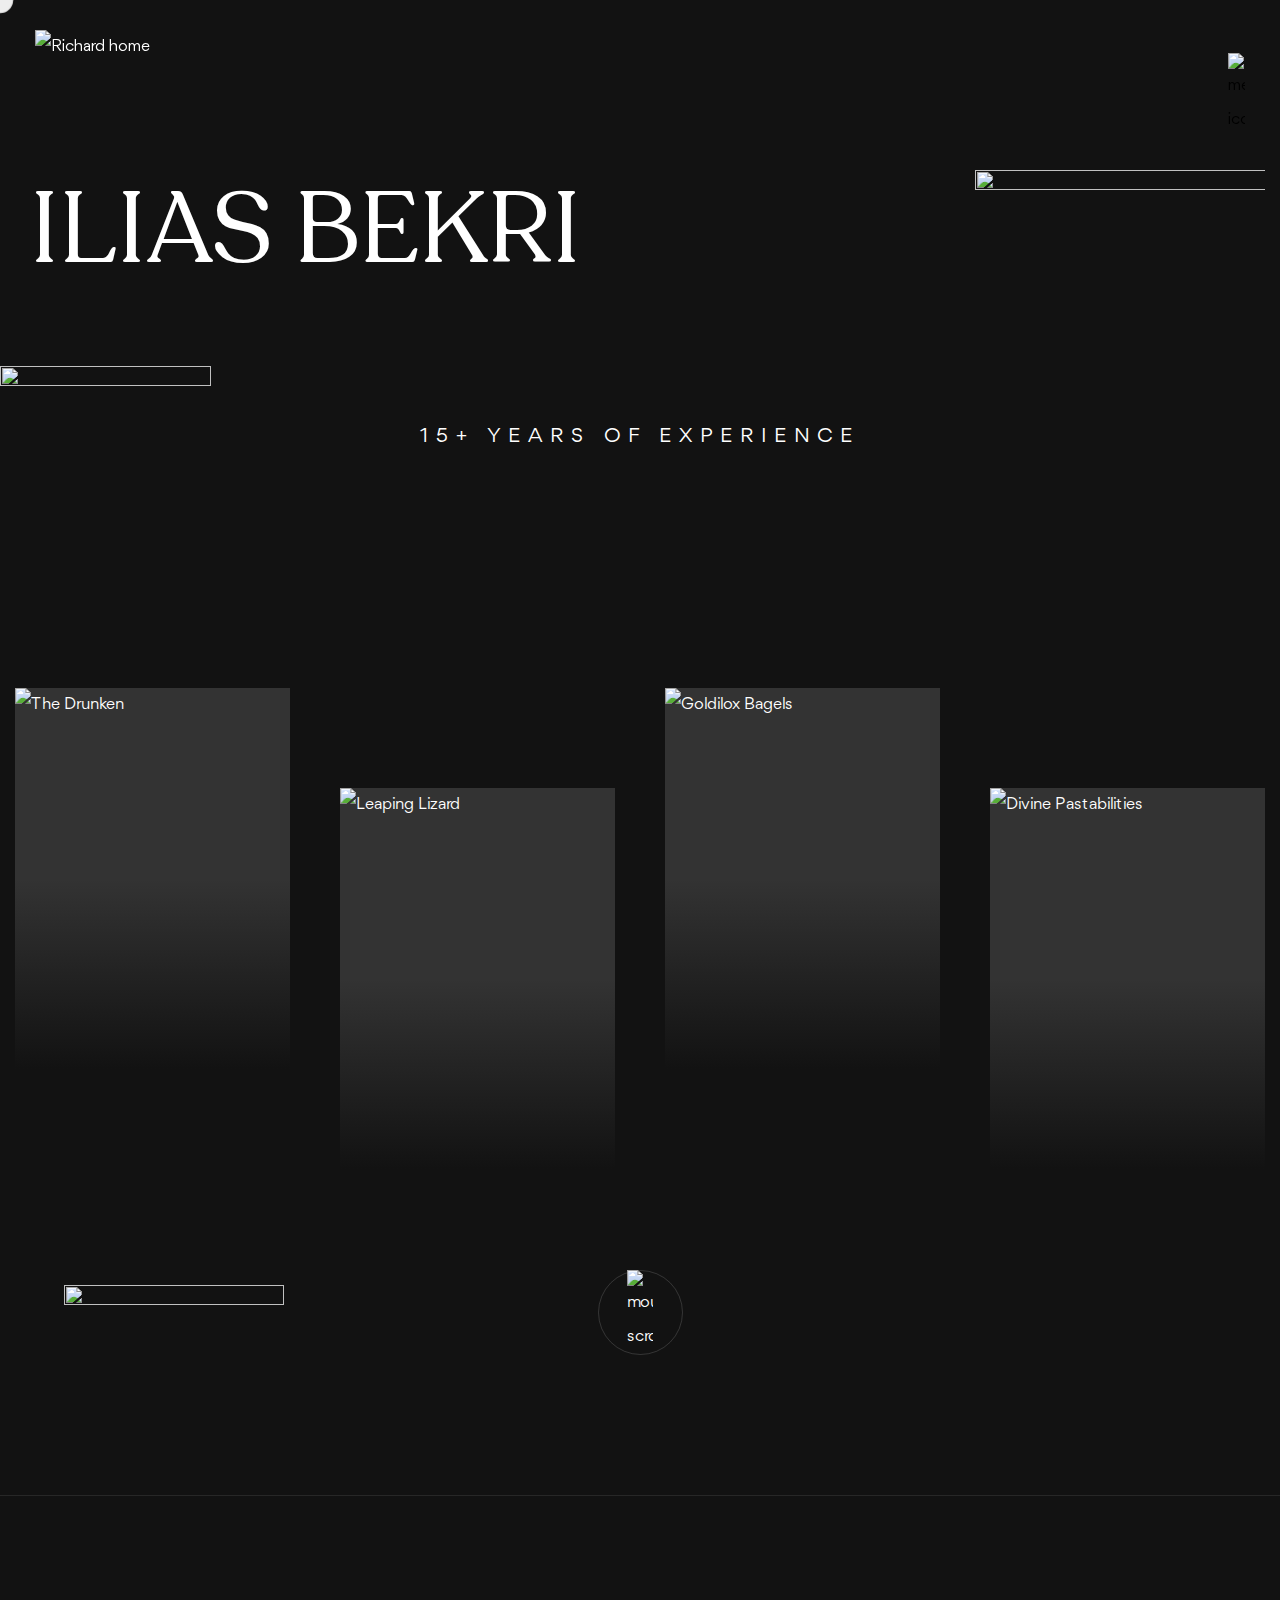
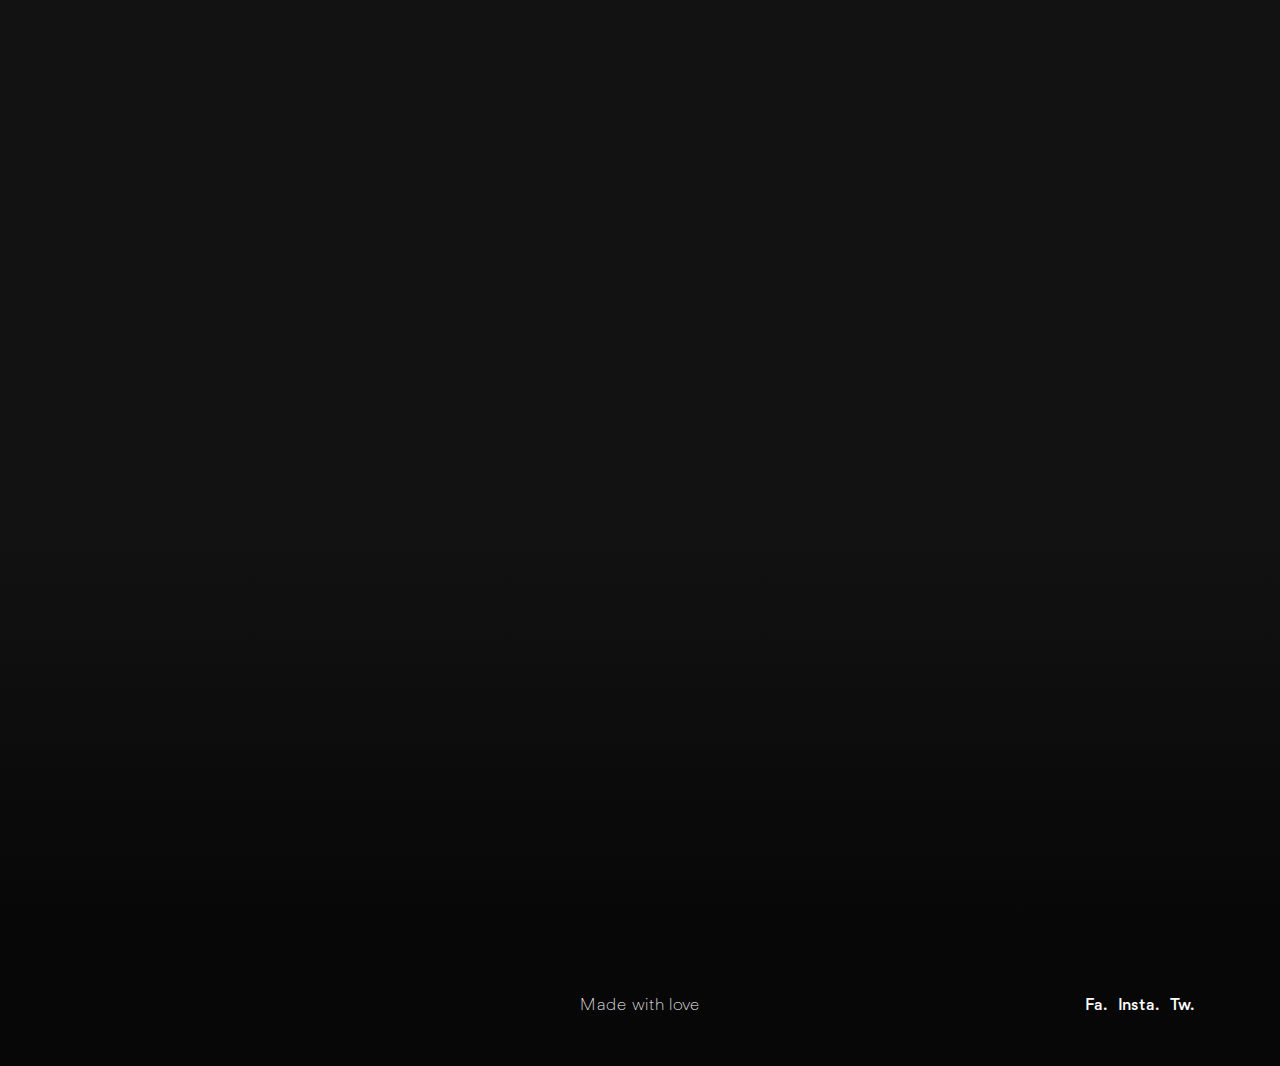
==== index.html @ 07d33051 "Update index.html" ====
<!DOCTYPE html>
<html lang="en">

<head>
  <meta charset="UTF-8">
  <meta http-equiv="X-UA-Compatible" content="IE=edge">
  <meta name="viewport" content="width=device-width, initial-scale=1.0">

  <!-- 
    - primary meta tags
  -->
  <title>ILIAS B</title>
  <meta name="title" content="ILIAS BEKRI">
  <meta name="description" content="This is a photographer portfolio html template, made by codewithsadee.">

  <!-- 
    - favicon
  -->
  <link rel="shortcut icon" href="https://github.com/EliasAndEllis/ILIAS-BEKRI/blob/main/Dark%20Green%20and%20Gold%20Elegant%20Financial%20Consultant%20Finance%20Logo.png?raw=true" type="image/svg+xml">

  <!-- 
    - custom css link
  -->
  <link rel="stylesheet" href="./assets/css/style.css">

  <!-- 
    - custom font link
  -->
  <link rel="stylesheet" href="./assets/font/font.css">

  <!-- 
    - preload images
  -->
  <link rel="preload" as="image" href="https://github.com/EliasAndEllis/ILIAS-BEKRI/blob/main/Dark%20Green%20and%20Gold%20Elegant%20Financial%20Consultant%20Finance%20Logo.png?raw=true">
  <link rel="preload" as="image" href="https://github.com/EliasAndEllis/ILIAS-BEKRI/blob/main/Dark%20Green%20and%20Gold%20Elegant%20Financial%20Consultant%20Finance%20Logo.png?raw=true">

</head>

<body class="active" id="top">

  <!-- 
    -#PRELOADING
  -->

  <div class="loading" data-loading>
    <img src="https://github.com/EliasAndEllis/ILIAS-BEKRI/blob/main/Blue%20Modern%20Business%20Corporate%20Logo.png?raw=true" width="55" height="55" alt="loading" class="img">
    <img src="https://raw.githubusercontent.com/codewithsadee/richard-ryan/a9a6306c7100e9445305773309c11869b19723a8/assets/images/loading-circle.svg" width="70" height="70" alt="" class="circle">
  </div>





  <!-- 
    - #HEADER
  -->

  <header class="header" data-header>
    <div class="container">

      <a href="#" class="logo">
        <img src="https://github.com/EliasAndEllis/ILIAS-BEKRI/blob/main/Blue%20Modern%20Business%20Corporate%20Logo%20(500%20x%2090%20px)%20(100%20x%2070%20px)%20(2).png?raw=true" width="130" height="130" alt="Richard home">
      </a>

      <button class="nav-open-btn" aria-label="open menu" data-nav-toggler>
        <img src="https://raw.githubusercontent.com/codewithsadee/richard-ryan/a9a6306c7100e9445305773309c11869b19723a8/assets/images/menu.svg" width="17" height="17" alt="menu icon">
      </button>

      <nav class="navbar" data-navbar>

        <div class="navbar-top">
          <a href="#" class="logo">
            <img src="https://github.com/EliasAndEllis/ILIAS-BEKRI/blob/main/Blue%20Modern%20Business%20Corporate%20Logo%20(500%20x%2090%20px)%20(100%20x%2070%20px)%20(2).png?raw=true" width="40" height="40" alt="Richard home" class="img">
          </a>

          <button class="nav-close-btn" aria-label="close menu" data-nav-toggler>
            <span class="span one"></span>
            <span class="span two"></span>
          </button>
        </div>

        <ul class="navbar-list">

          <li class="navbar-item">
            <a href="#home" class="navbar-link" data-nav-link>Home</a>
          </li>

          <li class="navbar-item">
            <a href="#gallery" class="navbar-link" data-nav-link>Gallery</a>
          </li>

          <li class="navbar-item">
            <a href="#about" class="navbar-link" data-nav-link>About</a>
          </li>

          <li class="navbar-item">
            <a href="#services" class="navbar-link" data-nav-link>Services</a>
          </li>

          <li class="navbar-item">
            <a href="#portfolio" class="navbar-link" data-nav-link>Portfolio</a>
          </li>

          <li class="navbar-item">
            <a href="#contact" class="navbar-link" data-nav-link>Contact us</a>
          </li>

        </ul>

        <button class="login-btn">
          <img src="https://raw.githubusercontent.com/codewithsadee/richard-ryan/a9a6306c7100e9445305773309c11869b19723a8/assets/images/user.svg" width="21" height="21" alt="user icon">

          <span class="span">Login</span>
        </button>

        <p class="navbar-title">My Address</p>

        <address class="navbar-text">
          3287 Indiana Avenue, Waialua, Hawaii
        </address>

        <p class="navbar-text">
          Urgent issue? call us at
          <a href="tel:8085613846" class="contact-link">808-561-3846</a>
        </p>

      </nav>

      <div class="overlay" data-nav-toggler data-overlay></div>

    </div>
  </header>





  <main>
    <article>

      <!-- 
        - #HERO
      -->

      <section class="section hero" id="home" aria-label="home">
        <div class="container">

<img src="https://github.com/EliasAndEllis/ILIAS-BEKRI/blob/main/Dark%20Green%20and%20Gold%20Elegant%20Financial%20Consultant%20Finance%20Logo.png?raw=true" width="322" height="322" alt="" class="hero-banner">

          <div class="hero-content">

            <h1 class="h1 hero-title">ILIAS BEKRI</h1>

            <div class="wrapper h2">
              <strong class="strong" data-letter-effect>Photographer</strong>
              <strong class="strong" data-letter-effect>Shutterbug</strong>
              <strong class="strong" data-letter-effect>Cameraman</strong>
              <strong class="strong" data-letter-effect>Pacific Portraits</strong>
            </div>

            <p class="hero-text">15+ Years Of Experience</p>

          </div>

        </div>

        <img src="https://raw.githubusercontent.com/codewithsadee/richard-ryan/a9a6306c7100e9445305773309c11869b19723a8/assets/images/hero-shape.svg" width="211" height="189" alt="" class="shape">

      </section>





      <!-- 
        - #GALLERY
      -->

      <section class="section gallery" id="gallery">
        <div class="container">

          <ul class="gallery-list">

            <li class="gallery-item" data-reveal>

              <div class="gallery-card">

                <figure class="card-banner img-holder has-before" style="--width: 450; --height: 625;">
                  <img src="https://github.com/EliasAndEllis/ILIAS-BEKRI/blob/main/tech-daily-R3KpH1W4Deo-unsplash.jpg?raw=true" width="450" height="625" loading="lazy" alt="The Drunken"
                    class="img-cover">
                </figure>

                <div class="card-content">
                  <h3 class="h6">
                    <a href="#" class="card-title">The Drunken</a>
                  </h3>

                  <span class="card-tag">Food, Event</span>
                </div>

                <a href="#" class="btn-icon">
                  <img src="https://raw.githubusercontent.com/codewithsadee/richard-ryan/a9a6306c7100e9445305773309c11869b19723a8/assets/images/arrow-forward.svg" width="43" height="20" loading="lazy"
                    alt="arrow-forward icon">
                </a>

              </div>

              <div class="gallery-card">

                <figure class="card-banner img-holder has-before" style="--width: 450; --height: 625;">
                  <img src="https://github.com/EliasAndEllis/ILIAS-BEKRI/blob/main/javier-esteban-8zcp9L0zNhg-unsplash.jpg?raw=true" width="450" height="625" loading="lazy"
                    alt="Lettuce Entertain" class="img-cover">
                </figure>

                <div class="card-content">
                  <h3 class="h6">
                    <a href="#" class="card-title">Lettuce Entertain</a>
                  </h3>

                  <span class="card-tag">Landscape</span>
                </div>

                <a href="#" class="btn-icon">
                  <img src="https://raw.githubusercontent.com/codewithsadee/richard-ryan/a9a6306c7100e9445305773309c11869b19723a8/assets/images/arrow-forward.svg" width="43" height="20" loading="lazy"
                    alt="arrow-forward icon">
                </a>

              </div>

            </li>

            <li class="gallery-item" data-reveal>

              <div class="gallery-card">

                <figure class="card-banner img-holder has-before" style="--width: 450; --height: 625;">
                  <img src="https://github.com/EliasAndEllis/ILIAS-BEKRI/blob/main/emiliano-vittoriosi-G_vWviqUCCg-unsplash.jpg?raw=true" width="450" height="625" loading="lazy" alt="Leaping Lizard"
                    class="img-cover">
                </figure>

                <div class="card-content">
                  <h3 class="h6">
                    <a href="#" class="card-title">Leaping Lizard</a>
                  </h3>

                  <span class="card-tag">Model, Fashion</span>
                </div>

                <a href="#" class="btn-icon">
                  <img src="https://raw.githubusercontent.com/codewithsadee/richard-ryan/a9a6306c7100e9445305773309c11869b19723a8/assets/images/arrow-forward.svg" width="43" height="20" loading="lazy"
                    alt="arrow-forward icon">
                </a>

              </div>

              <div class="gallery-card">

                <figure class="card-banner img-holder has-before" style="--width: 450; --height: 625;">
                  <img src="https://github.com/EliasAndEllis/ILIAS-BEKRI/blob/main/saradasish-pradhan-wOwOmN5sxws-unsplash.jpg?raw=true" width="450" height="625" loading="lazy" alt="Juan More Taco"
                    class="img-cover">
                </figure>

                <div class="card-content">
                  <h3 class="h6">
                    <a href="#" class="card-title">Juan More Taco</a>
                  </h3>

                  <span class="card-tag">Architecture, Event</span>
                </div>

                <a href="#" class="btn-icon">
                  <img src="https://raw.githubusercontent.com/codewithsadee/richard-ryan/a9a6306c7100e9445305773309c11869b19723a8/assets/images/arrow-forward.svg" width="43" height="20" loading="lazy"
                    alt="arrow-forward icon">
                </a>

              </div>

            </li>

            <li class="gallery-item" data-reveal>

              <div class="gallery-card">

                <figure class="card-banner img-holder has-before" style="--width: 450; --height: 625;">
                  <img src="https://github.com/EliasAndEllis/ILIAS-BEKRI/blob/main/daniel-korpai-seLBnDRB6_M-unsplash.jpg?raw=true" width="450" height="625" loading="lazy" alt="Goldilox Bagels"
                    class="img-cover">
                </figure>

                <div class="card-content">
                  <h3 class="h6">
                    <a href="#" class="card-title">Goldilox Bagels</a>
                  </h3>

                  <span class="card-tag">People, Film</span>
                </div>

                <a href="#" class="btn-icon">
                  <img src="https://raw.githubusercontent.com/codewithsadee/richard-ryan/a9a6306c7100e9445305773309c11869b19723a8/assets/images/arrow-forward.svg" width="43" height="20" loading="lazy"
                    alt="arrow-forward icon">
                </a>

              </div>

              <div class="gallery-card">

                <figure class="card-banner img-holder has-before" style="--width: 450; --height: 625;">
                  <img src="https://github.com/EliasAndEllis/ILIAS-BEKRI/blob/main/daniel-korpai-pKRNxEguRgM-unsplash.jpg?raw=true" width="450" height="625" loading="lazy" alt="Cookie Monstah"
                    class="img-cover">
                </figure>

                <div class="card-content">
                  <h3 class="h6">
                    <a href="#" class="card-title">Cookie Monstah</a>
                  </h3>

                  <span class="card-tag">Wedding, Event</span>
                </div>

                <a href="#" class="btn-icon">
                  <img src="https://raw.githubusercontent.com/codewithsadee/richard-ryan/a9a6306c7100e9445305773309c11869b19723a8/assets/images/arrow-forward.svg" width="43" height="20" loading="lazy"
                    alt="arrow-forward icon">
                </a>

              </div>

            </li>

            <li class="gallery-item" data-reveal>

              <div class="gallery-card">

                <figure class="card-banner img-holder has-before" style="--width: 450; --height: 625;">
                  <img src="https://github.com/EliasAndEllis/ILIAS-BEKRI/blob/main/keith-tanner-B_4Agj2thyo-unsplash.jpg?raw=true" width="450" height="625" loading="lazy"
                    alt="Divine Pastabilities" class="img-cover">
                </figure>

                <div class="card-content">
                  <h3 class="h6">
                    <a href="#" class="card-title">Divine Pastabilities</a>
                  </h3>

                  <span class="card-tag">Wedding, Model</span>
                </div>

                <a href="#" class="btn-icon">
                  <img src="https://raw.githubusercontent.com/codewithsadee/richard-ryan/a9a6306c7100e9445305773309c11869b19723a8/assets/images/arrow-forward.svg" width="43" height="20" loading="lazy"
                    alt="arrow-forward icon">
                </a>

              </div>

              <div class="gallery-card">

                <figure class="card-banner img-holder has-before" style="--width: 450; --height: 625;">
                  <img src="https://github.com/EliasAndEllis/ILIAS-BEKRI/blob/main/julian-christ-0I21xHfgw0E-unsplash.jpg?raw=true" width="450" height="625" loading="lazy"
                    alt="The Lockhart Bar" class="img-cover">
                </figure>

                <div class="card-content">
                  <h3 class="h6">
                    <a href="#" class="card-title">The Lockhart Bar</a>
                  </h3>

                  <span class="card-tag">Health & Wellnes</span>
                </div>

                <a href="#" class="btn-icon">
                  <img src="https://raw.githubusercontent.com/codewithsadee/richard-ryan/a9a6306c7100e9445305773309c11869b19723a8/assets/images/arrow-forward.svg" width="43" height="20" loading="lazy"
                    alt="arrow-forward icon">
                </a>

              </div>

            </li>

          </ul>

          <a href="#service" class="scroll-down">
            <img src="https://raw.githubusercontent.com/codewithsadee/richard-ryan/a9a6306c7100e9445305773309c11869b19723a8/assets/images/scroll-down.svg" width="40" height="66" loading="lazy" alt="mouse scroll">
          </a>

          <img src="https://raw.githubusercontent.com/codewithsadee/richard-ryan/a9a6306c7100e9445305773309c11869b19723a8/assets/images/gallery-shape.svg" width="220" height="78" loading="lazy" alt="" class="shape">

        </div>
      </section>





      <!-- 
        - #CATEGORY
      -->

      <section class="section category" aria-label="photography category">
        <div class="container">

          <ul class="category-list">

            <li class="category-item" data-reveal>
              <a href="#" class="category-card">

                <h3 class="h4 card-title">Landscape,</h3>

                <figure class="card-banner img-holder" style="--width: 600; --height: 690;">
                  <img src="https://github.com/codewithsadee/richard-ryan/blob/master/assets/images/category-1.jpg?raw=true" width="600" height="690" loading="lazy" alt="Landscape"
                    class="img-cover">
                </figure>

              </a>
            </li>

            <li class="category-item" data-reveal>
              <a href="#" class="category-card">

                <h3 class="h4 card-title">Model,</h3>

                <figure class="card-banner img-holder" style="--width: 600; --height: 690;">
                  <img src="https://github.com/codewithsadee/richard-ryan/blob/master/assets/images/category-2.jpg?raw=true" width="600" height="690" loading="lazy" alt="Model"
                    class="img-cover">
                </figure>

              </a>
            </li>

            <li class="category-item" data-reveal>
              <a href="#" class="category-card">

                <h3 class="h4 card-title">Street,</h3>

                <figure class="card-banner img-holder" style="--width: 600; --height: 690;">
                  <img src="https://github.com/codewithsadee/richard-ryan/blob/master/assets/images/category-3.jpg?raw=true" width="600" height="690" loading="lazy" alt="Street"
                    class="img-cover">
                </figure>

              </a>
            </li>

            <li class="category-item" data-reveal>
              <a href="#" class="category-card">

                <h3 class="h4 card-title">Product,</h3>

                <figure class="card-banner img-holder" style="--width: 600; --height: 690;">
                  <img src="https://github.com/codewithsadee/richard-ryan/blob/master/assets/images/category-4.jpg?raw=true" width="600" height="690" loading="lazy" alt="Product"
                    class="img-cover">
                </figure>

              </a>
            </li>

            <li class="category-item" data-reveal>
              <a href="#" class="category-card">

                <h3 class="h4 card-title">Fashion,</h3>

                <figure class="card-banner img-holder" style="--width: 600; --height: 690;">
                  <img src="https://github.com/codewithsadee/richard-ryan/blob/master/assets/images/category-2.jpg?raw=true" width="600" height="690" loading="lazy" alt="Fashion"
                    class="img-cover">
                </figure>

              </a>
            </li>

            <li class="category-item" data-reveal>
              <a href="#" class="category-card">

                <h3 class="h4 card-title">Film,</h3>

                <figure class="card-banner img-holder" style="--width: 600; --height: 690;">
                  <img src="https://github.com/codewithsadee/richard-ryan/blob/master/assets/images/category-5.jpg?raw=true" width="600" height="690" loading="lazy" alt="Film"
                    class="img-cover">
                </figure>

              </a>
            </li>

            <li class="category-item" data-reveal>
              <a href="#" class="category-card">

                <h3 class="h4 card-title">Architecture,</h3>

                <figure class="card-banner img-holder" style="--width: 600; --height: 690;">
                  <img src="https://github.com/codewithsadee/richard-ryan/blob/master/assets/images/category-6.jpg?raw=true" width="600" height="690" loading="lazy" alt="Architecture"
                    class="img-cover">
                </figure>

              </a>
            </li>

            <li class="category-item" data-reveal>
              <a href="#" class="category-card">

                <h3 class="h4 card-title">Event,</h3>

                <figure class="card-banner img-holder" style="--width: 600; --height: 690;">
                  <img src="https://github.com/codewithsadee/richard-ryan/blob/master/assets/images/category-7.jpg?raw=true" width="600" height="690" loading="lazy" alt="Event"
                    class="img-cover">
                </figure>

              </a>
            </li>

            <li class="category-item" data-reveal>
              <a href="#" class="category-card">

                <h3 class="h4 card-title">Wedding,</h3>

                <figure class="card-banner img-holder" style="--width: 600; --height: 690;">
                  <img src="https://github.com/codewithsadee/richard-ryan/blob/master/assets/images/category-8.jpg?raw=true" width="600" height="690" loading="lazy" alt="Wedding"
                    class="img-cover">
                </figure>

              </a>
            </li>

            <li class="category-item" data-reveal>
              <a href="#" class="category-card">

                <h3 class="h4 card-title">People,</h3>

                <figure class="card-banner img-holder" style="--width: 600; --height: 690;">
                  <img src="https://github.com/codewithsadee/richard-ryan/blob/master/assets/images/category-9.jpg?raw=true" width="600" height="690" loading="lazy" alt="People"
                    class="img-cover">
                </figure>

              </a>
            </li>

            <li class="category-item" data-reveal>
              <a href="#" class="category-card">

                <h3 class="h4 card-title">Event,</h3>

                <figure class="card-banner img-holder" style="--width: 600; --height: 690;">
                  <img src="https://github.com/codewithsadee/richard-ryan/blob/master/assets/images/category-7.jpg?raw=true" width="600" height="690" loading="lazy" alt="Event"
                    class="img-cover">
                </figure>

              </a>
            </li>

            <li class="category-item" data-reveal>
              <a href="#" class="category-card">

                <h3 class="h4 card-title">Food,</h3>

                <figure class="card-banner img-holder" style="--width: 600; --height: 690;">
                  <img src="https://github.com/codewithsadee/richard-ryan/blob/master/assets/images/category-10.jpg?raw=true" width="600" height="690" loading="lazy" alt="Food"
                    class="img-cover">
                </figure>

              </a>
            </li>

            <li class="category-item" data-reveal>
              <a href="#" class="category-card">

                <h3 class="h4 card-title">Health & Wellnes.</h3>

                <figure class="card-banner img-holder" style="--width: 600; --height: 690;">
                  <img src="https://github.com/codewithsadee/richard-ryan/blob/master/assets/images/category-11.jpg?raw=true" width="600" height="690" loading="lazy"
                    alt="Health & Wellnes" class="img-cover">
                </figure>

              </a>
            </li>

          </ul>

        </div>
      </section>





      <!-- 
        - #ABOUT
      -->

      <section class="section about" id="about" aria-label="about me">
        <div class="container">

          <div class="about-content">

            <h2 class="h2 section-title" data-reveal="right">
              Hi. I’m <br>
              ILIAS BEKRI
            </h2>

            <div class="wrapper has-before" data-reveal="right">

              <p class="section-text">
                A passionate
                <em class="em">photograher</em>
                who are working in this field for
                <em class="em">last 10 years.</em>
                I’m ready to give you my best.
              </p>

              <img src="https://github.com/codewithsadee/richard-ryan/blob/master/assets/images/signature.png?raw=true" width="151" height="92" loading="lazy" alt="signature"
                class="img">

            </div>

          </div>

          <figure class="about-banner" data-reveal="left">

            <div class="img-holder has-before" style="--width: 512; --height: 684;">
              <img src="https://github.com/codewithsadee/richard-ryan/blob/master/assets/images/about-banner.jpg?raw=true" width="512" height="684" loading="lazy" alt="Riachard Ryan"
                class="img-cover">
            </div>

            <img src="https://github.com/codewithsadee/richard-ryan/blob/master/assets/images/about-shape-1.png?raw=true" width="178" height="178" loading="lazy" alt=""
              class="shape shape-1">

            <img src="https://raw.githubusercontent.com/codewithsadee/richard-ryan/a9a6306c7100e9445305773309c11869b19723a8/assets/images/about-shape-2.svg" width="659" height="653" loading="lazy" alt=""
              class="shape shape-2">

          </figure>

          <img src="https://raw.githubusercontent.com/codewithsadee/richard-ryan/a9a6306c7100e9445305773309c11869b19723a8/assets/images/about-shape-3.svg" width="239" height="232" loading="lazy" alt=""
            class="shape shape-3">

        </div>
      </section>





      <!-- 
        - #SERVICE
      -->

      <section class="section service" id="service" aria-labelledby="service-lable">

        <p class="section-subtitle container" id="service-lable">My Services</p>

        <ul class="service-list">

          <li data-reveal>
            <div class="service-card container">

              <img src="https://github.com/codewithsadee/richard-ryan/blob/master/assets/images/service-1.jpg?raw=true" width="340" height="380" loading="lazy" alt="Wedding Photography"
                class="img">

              <div>
                <h3 class="h3 card-title">Wedding Photography</h3>

                <p class="card-subtitle">
                  Aut temporibus qui vero.
                </p>
              </div>

              <a href="#" class="btn-icon" aria-label="See more">
                <svg xmlns="http://www.w3.org/2000/svg" width="43" height="20" viewBox="0 0 43 20" fill="none">
                  <path d="M0 10H41" stroke="white" stroke-width="2" />
                  <path d="M33 1L41.9 10.2727L33 19" stroke="white" stroke-width="2" />
                </svg>
              </a>

            </div>
          </li>

          <li data-reveal>
            <div class="service-card container">

              <img src="https://github.com/codewithsadee/richard-ryan/blob/master/assets/images/service-2.jpg?raw=true" width="340" height="380" loading="lazy" alt="Event Organiser"
                class="img">

              <div>
                <h3 class="h3 card-title">Event Organiser</h3>

                <p class="card-subtitle">
                  Nobis, magni modi ipsa culpa.
                </p>
              </div>

              <a href="#" class="btn-icon" aria-label="See more">
                <svg xmlns="http://www.w3.org/2000/svg" width="43" height="20" viewBox="0 0 43 20" fill="none">
                  <path d="M0 10H41" stroke="white" stroke-width="2" />
                  <path d="M33 1L41.9 10.2727L33 19" stroke="white" stroke-width="2" />
                </svg>
              </a>

            </div>
          </li>

          <li data-reveal>
            <div class="service-card container">

              <img src="https://github.com/codewithsadee/richard-ryan/blob/master/assets/images/service-3.jpg?raw=true" width="340" height="380" loading="lazy" alt="Product Marketing"
                class="img">

              <div>
                <h3 class="h3 card-title">Product Marketing</h3>

                <p class="card-subtitle">
                  Tenetur porro repellendus!
                </p>
              </div>

              <a href="#" class="btn-icon" aria-label="See more">
                <svg xmlns="http://www.w3.org/2000/svg" width="43" height="20" viewBox="0 0 43 20" fill="none">
                  <path d="M0 10H41" stroke="white" stroke-width="2" />
                  <path d="M33 1L41.9 10.2727L33 19" stroke="white" stroke-width="2" />
                </svg>
              </a>

            </div>
          </li>

          <li data-reveal>
            <div class="service-card container">

              <img src="https://github.com/codewithsadee/richard-ryan/blob/master/assets/images/service-4.jpg?raw=true" width="340" height="380" loading="lazy" alt="Videography"
                class="img">

              <div>
                <h3 class="h3 card-title">Videography</h3>

                <p class="card-subtitle">
                  Amet consectetur adipisicing elit
                </p>
              </div>

              <a href="#" class="btn-icon" aria-label="See more">
                <svg xmlns="http://www.w3.org/2000/svg" width="43" height="20" viewBox="0 0 43 20" fill="none">
                  <path d="M0 10H41" stroke="white" stroke-width="2" />
                  <path d="M33 1L41.9 10.2727L33 19" stroke="white" stroke-width="2" />
                </svg>
              </a>

            </div>
          </li>

        </ul>

      </section>





      <!-- 
        - #PORTFOLIO
      -->

      <section class="section portfolio" id="portfolio" aria-labelledby="portfolio-label">
        <div class="container">

          <div class="portfolio-list">

            <div class="wrapper">

              <h2 class="h2 section-title" id="portfolio-label" data-reveal>My Recent Work.</h2>

              <div class="portfolio-card" data-reveal>

                <figure class="card-banner img-holder has-before" style="--width: 700; --height: 605;">
                  <img src="https://github.com/codewithsadee/richard-ryan/blob/master/assets/images/portfolio-1.jpg?raw=true" width="700" height="605" loading="lazy" alt="Shoe Promo"
                    class="img-cover">
                </figure>

                <div class="card-content">
                  <h3 class="h4">
                    <a href="#" class="card-title">Shoe Promo</a>
                  </h3>

                  <p class="card-tag">Product</p>
                </div>

                <a href="#" class="btn-icon" aria-label="See more">
                  <svg xmlns="http://www.w3.org/2000/svg" width="43" height="20" viewBox="0 0 43 20" fill="none">
                    <path d="M0 10H41" stroke="black" stroke-width="2" />
                    <path d="M33 1L41.9 10.2727L33 19" stroke="black" stroke-width="2" />
                  </svg>
                </a>

              </div>

              <div class="portfolio-card" data-reveal>

                <figure class="card-banner img-holder has-before" style="--width: 700; --height: 1091;">
                  <img src="https://github.com/codewithsadee/richard-ryan/blob/master/assets/images/portfolio-2.jpg?raw=true" width="700" height="1091" loading="lazy" alt="Wedding Shot"
                    class="img-cover">
                </figure>

                <div class="card-content">
                  <h3 class="h4">
                    <a href="#" class="card-title">Wedding Shot</a>
                  </h3>

                  <p class="card-tag">Wedding</p>
                </div>

                <a href="#" class="btn-icon" aria-label="See more">
                  <svg xmlns="http://www.w3.org/2000/svg" width="43" height="20" viewBox="0 0 43 20" fill="none">
                    <path d="M0 10H41" stroke="black" stroke-width="2" />
                    <path d="M33 1L41.9 10.2727L33 19" stroke="black" stroke-width="2" />
                  </svg>
                </a>

              </div>

            </div>

            <div class="wrapper">

              <div class="portfolio-card" data-reveal>

                <figure class="card-banner img-holder has-before" style="--width: 700; --height: 1000;">
                  <img src="https://github.com/codewithsadee/richard-ryan/blob/master/assets/images/portfolio-3.jpg?raw=true" width="700" height="1000" loading="lazy" alt="Fashion Show"
                    class="img-cover">
                </figure>

                <div class="card-content">
                  <h3 class="h4">
                    <a href="#" class="card-title">Fashion Show</a>
                  </h3>

                  <p class="card-tag">Fashion, Model</p>
                </div>

                <a href="#" class="btn-icon" aria-label="See more">
                  <svg xmlns="http://www.w3.org/2000/svg" width="43" height="20" viewBox="0 0 43 20" fill="none">
                    <path d="M0 10H41" stroke="black" stroke-width="2" />
                    <path d="M33 1L41.9 10.2727L33 19" stroke="black" stroke-width="2" />
                  </svg>
                </a>

              </div>

              <div class="portfolio-card" data-reveal>

                <figure class="card-banner img-holder has-before" style="--width: 700; --height: 850;">
                  <img src="https://github.com/codewithsadee/richard-ryan/blob/master/assets/images/portfolio-4.jpg?raw=true" width="700" height="850" loading="lazy" alt="Jumbo Barger"
                    class="img-cover">
                </figure>

                <div class="card-content">
                  <h3 class="h4">
                    <a href="#" class="card-title">Jumbo Barger</a>
                  </h3>

                  <p class="card-tag">Food</p>
                </div>

                <a href="#" class="btn-icon" aria-label="See more">
                  <svg xmlns="http://www.w3.org/2000/svg" width="43" height="20" viewBox="0 0 43 20" fill="none">
                    <path d="M0 10H41" stroke="black" stroke-width="2" />
                    <path d="M33 1L41.9 10.2727L33 19" stroke="black" stroke-width="2" />
                  </svg>
                </a>

              </div>

            </div>

          </div>

          <img src="https://raw.githubusercontent.com/codewithsadee/richard-ryan/a9a6306c7100e9445305773309c11869b19723a8/assets/images/portfolio-shape.svg" width="286" height="232" loading="lazy" alt="" class="shape">

        </div>
      </section>

    </article>
  </main>





  <!-- 
    - #FOOTER
  -->

  <footer class="footer">

    <div class="footer-top section" id="contact">
      <div class="container">

        <p class="section-subtitle" data-reveal>Contact Us</p>

        <h2 class="h2 section-title" data-reveal>
          Work inquiry, Job oportunities? Send Message.
        </h2>

        <a href="#" class="btn-icon" data-reveal>
          <img src="https://raw.githubusercontent.com/codewithsadee/richard-ryan/a9a6306c7100e9445305773309c11869b19723a8/assets/images/arrow-forward.svg" width="43" height="20" loading="lazy" alt="arrow-forward icon">
        </a>

        <img src="https://github.com/codewithsadee/richard-ryan/blob/master/assets/images/footer-1.jpg?raw=true" width="159" height="176" loading="lazy" alt="photography"
          class="abs-img abs-img-1" data-reveal>

        <img src="https://github.com/codewithsadee/richard-ryan/blob/master/assets/images/footer-2.jpg?raw=true" width="265" height="275" loading="lazy" alt="photography"
          class="abs-img abs-img-2" data-reveal>

        <img src="https://github.com/codewithsadee/richard-ryan/blob/master/assets/images/footer-3.jpg?raw=true" width="303" height="272" loading="lazy" alt="photography"
          class="abs-img abs-img-3" data-reveal>

        <img src="https://github.com/codewithsadee/richard-ryan/blob/master/assets/images/footer-4.jpg?raw=true" width="175" height="175" loading="lazy" alt="photography"
          class="abs-img abs-img-4" data-reveal>

        <img src="https://raw.githubusercontent.com/codewithsadee/richard-ryan/a9a6306c7100e9445305773309c11869b19723a8/assets/images/footer-shape.svg" width="185" height="134" loading="lazy" alt="" class="shape">

      </div>
    </div>

    <div class="footer-bottom">
      <div class="container">

        <a href="#" class="logo">
          <img src="https://raw.githubusercontent.com/codewithsadee/richard-ryan/a9a6306c7100e9445305773309c11869b19723a8/assets/images/logo.svg" width="40" height="40" loading="lazy" alt="Richard home">
        </a>

        <ul class="social-list">

          <li>
            <a href="#" class="social-link">Fa.</a>
          </li>

          <li>
            <a href="#" class="social-link">Insta.</a>
          </li>

          <li>
            <a href="#" class="social-link">Tw.</a>
          </li>

        </ul>

        <p class="copyright">Made with love</p>

      </div>
    </div>

    <div class="footer-bg has-before">
      <img src="https://github.com/codewithsadee/richard-ryan/blob/master/assets/images/footer-bg.jpg?raw=true" width="1920" height="1135" loading="lazy" alt="photography"
        class="img-cover">
    </div>

  </footer>





  <!-- 
    - #BACK TO TOP
  -->

  <a href="#top" class="back-top-btn" aria-label="back to top" data-back-top-btn>0%</a>





  <!-- 
    - #CUSTOM CURSOR
  -->

  <div class="cursor" data-cursor></div>





  <!-- 
    - custom js link
  -->
  <script src="./assets/js/script.js"></script>

</body>

</html>
---- assets/css/style.css ----
/*-----------------------------------*\
  #style.css
\*-----------------------------------*/

/**
 * copyright 2022 codewithsadee
 */





/*-----------------------------------*\
  #CUSTOM PROPERTY
\*-----------------------------------*/

:root {

  /**
   * colors
   */

  --smokey-black: hsl(0, 0%, 7%);
  --eerie-black: hsl(0, 0%, 9%);
  --radical-red: hsl(346, 100%, 58%);
  --white_a9: hsla(0, 0%, 100%, 0.09);
  --white_a15: hsla(0, 0%, 100%, 0.15);
  --white_a25: hsla(0, 0%, 100%, 0.25);
  --white_a50: hsla(0, 0%, 100%, 0.5);
  --white_a70: hsla(0, 0%, 100%, 0.7);
  --white_a75: hsla(0, 0%, 100%, 0.75);
  --white_a80: hsla(0, 0%, 100%, 0.8);
  --jet-1: hsl(0, 0%, 20%);
  --jet-2: hsl(0, 0%, 16%);
  --white: hsl(0, 0%, 100%);
  --black: hsl(0, 0%, 0%);

  /**
   * gradient color
   */

  --gradient-1: linear-gradient(180deg, transparent, var(--smokey-black));
  --gradient-2: linear-gradient(180deg,var(--smokey-black) 25%,hsla(0, 0%, 0%, 0.6) 80%);

  /**
   * typography
   */

  --ff-recoleta: "Recoleta", serif;
  --ff-gordita: "Gordita", sans-serif;
  
  --fs-1: 6rem;
  --fs-2: 5rem;
  --fs-3: 3.8rem;
  --fs-4: 2.8rem;
  --fs-5: 2.6rem;
  --fs-6: 2.2rem;
  --fs-7: 2rem;
  --fs-8: 1.8rem;
  --fs-9: 1.5rem;
  --fs-10: 1.4rem;
  --fs-11: 1.2rem;
  
  --fw-300: 300;
  --fw-400: 400;
  --fw-500: 500;

  /**
   * spacing
   */

  --section-padding: 60px;

  /**
   * shadow
   */

  --shadow: 0 12px 30px -10px hsla(0, 0%, 14%, 0.1);

  /**
   * border radius
   */

  --radius-circle: 50%;
  --radius-5: 5px;
  --radius-25: 25px;

  /**
   * transition
   */

  --transition-1: 0.25s ease;
  --transition-2: 0.5s ease;
  --transition-3: 1s ease;
  --cubic-in: cubic-bezier(0.51, 0.03, 0.64, 0.28);
  --cubic-out: cubic-bezier(0.33, 0.85, 0.4, 0.96);

}





/*-----------------------------------*\
  #RESET
\*-----------------------------------*/

*,
*::before,
*::after {
  margin: 0;
  padding: 0;
  box-sizing: border-box;
}

li { list-style: none; }

a,
img,
span,
button,
ion-icon { display: block; }

a {
  color: inherit;
  text-decoration: none;
}

img { height: auto; }

button {
  background: none;
  border: none;
  font: inherit;
  cursor: pointer;
}

ion-icon { pointer-events: none; }

address { font-style: normal; }

html {
  font-family: var(--ff-gordita);
  font-size: 10px;
  scroll-behavior: smooth;
}

body {
  background-color: var(--smokey-black);
  color: var(--white);
  font-size: 1.6rem;
  font-weight: var(--fw-400);
  line-height: 2.15;
  overflow-x: hidden;
}

body.active { overflow: hidden; }

:focus-visible { outline-offset: 4px; }

::-webkit-scrollbar { width: 5px; }

::-webkit-scrollbar-track { background-color: var(--white); }

::-webkit-scrollbar-thumb { background-color: var(--jet-2); }





/*-----------------------------------*\
  #REUSED STYLE
\*-----------------------------------*/

.container { padding-inline: 15px; }

.shape { display: none; }

.section { padding-block: var(--section-padding); }

.h1,
.h2,
.h3,
.h4,
.h5,
.h6 {
  font-family: var(--ff-recoleta);
  line-height: 1.2;
}

.h1 {
  font-size: var(--fs-1);
  font-weight: var(--fw-400);
}

.h2,
.h3,
.h4,
.h5,
.h6 { font-weight: var(--fw-300); }

.h2 { font-size: var(--fs-2); }

.h3 { font-size: var(--fs-3); }

.h4 { font-size: var(--fs-4); }

.h5 { font-size: var(--fs-5); }

.h6 { font-size: var(--fs-6); }

.img-holder {
  aspect-ratio: var(--width) / var(--height);
  background-color: var(--jet-1);
  overflow: hidden;
}

.has-before {
  position: relative;
  z-index: 1;
}

.has-before::before {
  content: "";
  position: absolute;
}

.img-holder.has-before::before {
  bottom: 0;
  left: 0;
  width: 100%;
  height: 50%;
  background-image: var(--gradient-1);
}

.img-cover {
  width: 100%;
  height: 100%;
  object-fit: cover;
}

.btn-icon {
  background-color: var(--bg-color, var(--white));
  border-radius: var(--border-radius, var(--radius-circle));
  display: grid;
  place-content: center;
  transition: var(--transition-2);
}

.btn-icon path { transition: var(--transition-2); }

.btn-icon:is(:hover, :focus-visible) {
  background-color: var(--hover-bg-color, var(--white));
}

.btn-icon:is(:hover, :focus-visible) path {
  stroke: var(--hover-text-color, var(--black));
}

.section-subtitle {
  color: var(--white_a25);
  font-size: var(--fs-7);
  text-transform: uppercase;
  letter-spacing: 3.5px;
}

[data-reveal] {
  transform: translateY(50px);
  opacity: 0;
  transition: var(--transition-3);
}

[data-reveal="left"] { transform: translate(-50px, 0); }

[data-reveal="right"] { transform: translate(50px, 0); }

[data-reveal].revealed {
  transform: translate(0, 0);
  opacity: 1;
}





/*-----------------------------------*\
  #LOADING
\*-----------------------------------*/

.loading {
  position: fixed;
  top: 0;
  left: 0;
  width: 100vw;
  height: 100vh;
  background-color: var(--white);
  z-index: 5;
  transform-origin: bottom;
  transition: 0.5s var(--cubic-in);
  transition-delay: 0.5s;
}

.loading.loaded {
  transform: scaleY(0);
  pointer-events: none;
}

.loading > * {
  position: absolute;
  top: 50%;
  left: 50%;
  transform: translate(-50%, -50%);
  transition: var(--transition-2);
}

.loading.loaded > * { opacity: 0; }

.loading .circle { animation: rotate360 1.5s linear infinite; }

@keyframes rotate360 {
  0% { transform: translate(-50%, -50%) rotate(0); }
  100% { transform: translate(-50%, -50%) rotate(1turn); }
}





/*-----------------------------------*\
  #HEADER
\*-----------------------------------*/

.header {
  position: fixed;
  top: 0;
  left: 0;
  width: 100%;
  padding-block: 18px;
  transition: var(--transition-2);
  z-index: 4;
}

.header.active {
  background-color: var(--eerie-black);
  padding-block: 12px;
  box-shadow: var(--shadow);
}

.header .container,
.navbar-top {
  display: flex;
  justify-content: space-between;
  align-items: center;
}

.navbar {
  position: fixed;
  top: 0;
  right: -280px;
  background-color: var(--eerie-black);
  height: 100vh;
  max-width: 280px;
  width: 100%;
  padding: 25px;
  overflow-y: auto;
  z-index: 2;
  transition: 0.25s var(--cubic-out);
  visibility: hidden;
}

.navbar.active {
  visibility: visible;
  transform: translateX(-280px);
  transition-duration: 0.5s;
}

.navbar-top .logo .img { width: 130px; }

.nav-close-btn {
  width: 25px;
  height: 25px;
}

.nav-close-btn .span {
  background-color: var(--white_a80);
  width: 25px;
  height: 3px;
  border-radius: 5px;
  transition: var(--transition-1);
}

.nav-close-btn .one { transform: rotate(45deg) translate(2px, 2px); }

.nav-close-btn .two { transform: rotate(-45deg); }

.nav-close-btn:is(:hover, :focus-visible) .span { background-color: var(--radical-red); }

.navbar-list {
  text-align: center;
  padding-block: 40px;
}

.navbar-link {
  font-size: var(--fs-7);
  font-weight: var(--fw-400);
  padding-block: 2px;
  text-transform: capitalize;
  transition: var(--transition-1);
}

.navbar-link:is(:hover, :focus-visible) { color: var(--radical-red); }

.login-btn {
  display: flex;
  justify-content: center;
  align-items: center;
  gap: 15px;
  width: 100%;
  background-color: var(--radical-red);
  color: var(--white);
  padding: 8px 30px;
  border-radius: var(--radius-5);
  margin-block-end: 50px;
}

.login-btn .span { font-weight: var(--fw-500); }

.navbar-title {
  font-size: var(--fs-8);
  font-weight: var(--fw-500);
  line-height: 1;
  margin-block-end: 15px;
}

.navbar-text {
  color: var(--white_a75);
  font-weight: var(--fw-300);
  line-height: 1.6;
  margin-block-end: 15px;
}

.navbar .contact-link {
  color: var(--radical-red);
  font-size: var(--fs-6);
  font-weight: var(--fw-400);
}

.navbar .contact-link:is(:hover, :focus-visible) { text-decoration: underline; }

.overlay {
  position: fixed;
  inset: 0;
  background-color: var(--black);
  z-index: 1;
  transition: var(--transition-1);
  opacity: 0;
  pointer-events: none;
}

.overlay.active {
  opacity: 0.75;
  pointer-events: all;
}





/*-----------------------------------*\
  #HERO
\*-----------------------------------*/

.hero {
  padding-block-start: 120px;
  text-align: center;
}

.hero-banner {
  max-width: 150px;
  margin-inline: auto;
  margin-block-end: 20px;
  transition: 0.25s var(--cubic-out);
}

.hero .wrapper {
  position: relative;
  text-align: left;
  height: 1.2em;
  margin-block: 10px 25px;
}

.hero .wrapper .strong {
  position: absolute;
  top: 0;
  left: 50%;
  transform: translateX(-50%);
  width: 300px;
  font-weight: inherit;
  display: flex;
}

.hero-text {
  font-size: var(--fs-10);
  font-weight: var(--fw-300);
  text-transform: uppercase;
  letter-spacing: 5px;
}

.hero .wrapper .space { padding: 0.1em; }

.hero .wrapper :is(.in, .out) {
  opacity: 0;
  transform: scaleY(0);
}

.hero .strong.active .out {
  opacity: 1;
  transform: scaleY(1);
  animation: textWave 0.2s ease reverse forwards;
}

.hero .wrapper .in { animation: textWave 0.2s ease forwards; }

@keyframes textWave {
  0% {
    opacity: 0;
    transform: scaleY(0);
  }
  100% {
    opacity: 1;
    transform: scaleY(1);
  }
}





/*-----------------------------------*\
  #GALLERY
\*-----------------------------------*/

.gallery-list {
  display: grid;
  gap: 30px;
}

.gallery-item,
.gallery-card { position: relative; }

.gallery-card :is(.card-content, .btn-icon) {
  position: absolute;
  z-index: 1;
}

.gallery-card .card-content {
  bottom: 0;
  left: 0;
  width: 100%;
  padding: 30px 12px;
}

.gallery-card .card-tag {
  color: var(--white_a70);
  font-size: var(--fs-9);
  font-weight: var(--fw-300);
}

.gallery-card .card-title {
  font-weight: var(--fw-400);
  max-width: max-content;
  margin-block-end: 2px;
}

.gallery-card .card-title:is(:hover, :focus-visible) { text-decoration: underline; }

.gallery-card .btn-icon {
  top: 0;
  right: 0;
  width: 50px;
  height: 50px;
  --border-radius: 0 0 0 var(--radius-25);
}

.gallery-card .btn-icon img {
  width: 25px;
  transform: rotate(-45deg);
}

.gallery-card .btn-icon:is(:hover, :focus-visible) {
  border-bottom-left-radius: var(--radius-5);
}

.gallery-card { animation: changeCard 10s linear infinite; }

.gallery-item .gallery-card:last-child {
  position: absolute;
  top: 0;
  left: 0;
  width: 100%;
  opacity: 0;
  visibility: hidden;
  animation-delay: 5s;
}

@keyframes changeCard {
  0%,
  55%,
  100% {
    opacity: 0;
    visibility: hidden;
  }

  5%,
  50% {
    opacity: 1;
    visibility: visible;
  }
}

.gallery-item:is(:hover, :focus-within) .gallery-card { animation-play-state: paused; }

.gallery .scroll-down {
  width: 60px;
  height: 60px;
  display: grid;
  place-content: center;
  margin-inline: auto;
  margin-block-start: 55px;
  border: 1px solid var(--white_a15);
  border-radius: var(--radius-circle);
  transition: var(--transition-2);
  animation: scrollDown 2.5s linear infinite alternate;
}

.gallery .scroll-down img { width: 22px; }

.gallery .scroll-down:is(:hover, :focus-visible) {
  background-color: var(--radical-red);
  border-color: var(--radical-red);
}

@keyframes scrollDown {
  0% { transform: translateY(-12px); }
  100% { transform: translateY(12px); }
}





/*-----------------------------------*\
  #CATEGORY
\*-----------------------------------*/

.category {
  --section-padding: 40px;
  border-block: 1px solid var(--white_a9);
}

.category-list {
  display: flex;
  justify-content: center;
  align-items: center;
  flex-wrap: wrap;
  gap: 35px 10px;
}

.category-item { max-width: calc(50% - 5px); }

.category-card .card-title {
  color: var(--white_a25);
  margin-block-end: 10px;
  text-align: center;
  transition: var(--transition-2);
}

.category-card:is(:hover, :focus-visible) .card-title { color: var(--white); }





/*-----------------------------------*\
  #ABOUT
\*-----------------------------------*/

.about .container {
  display: grid;
  gap: 45px;
}

.about .wrapper,
.about-banner { padding-inline-start: 45px; }

.about .section-title { margin-block-end: 35px; }

.about .section-text {
  font-size: var(--fs-6);
  color: var(--white_a70);
  font-weight: var(--fw-300);
  line-height: 1.7;
  margin-block-end: 35px;
}

.about .wrapper::before {
  top: 10px;
  left: 0;
  background-image: url("https://raw.githubusercontent.com/codewithsadee/richard-ryan/a9a6306c7100e9445305773309c11869b19723a8/assets/images/about-quote.svg");
  background-repeat: no-repeat;
  background-size: contain;
  width: 20px;
  height: 20px;
}

.about .section-text .em {
  color: var(--white);
  font-weight: var(--fw-400);
  text-decoration: underline;
}

.about-banner { position: relative; }

.about .shape-1 {
  display: block;
  position: absolute;
  bottom: 10%;
  left: 0;
  z-index: 1;
  width: 100px;
}





/*-----------------------------------*\
  #SERVICES
\*-----------------------------------*/

.service { padding-inline: 15px; }

.service .section-subtitle {
  padding-inline: 10px;
  margin-block-end: 55px;
}

.service-card .img { display: none; }

.service-list > li:not(:last-child) { border-block-start: 1px solid var(--white_a9); }

.service-list > li:last-child { border-block: 1px solid var(--white_a9); }

.service-card { padding: 30px 10px; }

.service-card .card-subtitle {
  color: var(--white_a50);
  font-size: var(--fs-7);
  font-weight: var(--fw-300);
  line-height: 1.5;
  margin-block: 10px 25px;
}

.service-card .btn-icon {
  width: 55px;
  height: 55px;
  border: 1px solid var(--white);
  --bg-color: transparent;
  --hover-bg-color: var(--white);
  --hover-text-color: var(--black);
}

.service-card .btn-icon svg { width: 25px; }





/*-----------------------------------*\
  #PORTFOLIO
\*-----------------------------------*/

.portfolio { padding-block-end: 100px; }

.portfolio .section-title { margin-block-end: 60px; }

.portfolio-card {
  position: relative;
  margin-block-end: 50px;
}

.portfolio-card :is(.card-content, .btn-icon) {
  position: absolute;
  z-index: 1;
}

.portfolio-card .card-content {
  bottom: 0;
  left: 0;
  width: 100%;
  padding: 20px 15px;
}

.portfolio-card .card-tag {
  color: var(--white_a70);
  font-weight: var(--fw-300);
}

.portfolio-card .btn-icon {
  top: 20px;
  right: 20px;
  width: 45px;
  height: 45px;

  --hover-bg-color: var(--radical-red);
  --hover-text-color: var(--white);
}

.portfolio-card .btn-icon svg { width: 20px; }

.portfolio-card .card-title:is(:hover, :focus) { text-decoration: underline; }





/*-----------------------------------*\
  #FOOTER
\*-----------------------------------*/

.footer { position: relative; }

.footer .abs-img { display: none; }

.footer-top {
  padding-block: 100px 140px;
  border-block-start: 1px solid var(--white_a9);
  text-align: center;
  z-index: 1;
}

.footer-top .section-title {
  margin-block: 20px 90px;
  line-height: normal;
}

.footer .btn-icon {
  width: 60px;
  height: 60px;
  margin-inline: auto;
  --hover-bg-color: var(--radical-red);
}

.footer .btn-icon img { width: 30px; }

.footer-bg {
  position: absolute;
  bottom: 0;
  left: 0;
  width: 100%;
  height: 60%;
  z-index: -1;
}

.footer-bg::before {
  inset: 0;
  background-image: var(--gradient-2);
}

.footer-bg .img-cover { object-position: top; }

.footer-bottom .logo {
  margin-inline: auto;
  max-width: max-content;
  margin-block-end: 20px;
}

.social-list {
  display: flex;
  justify-content: center;
  gap: 10px;
}

.social-link { font-weight: var(--fw-500); }

.social-link:is(:hover, :focus-visible) { text-decoration: underline; }

.copyright,
.social-list { padding-block-end: 15px; }

.copyright {
  font-weight: var(--fw-300);
  letter-spacing: 0.5px;
  text-align: center;
}





/*-----------------------------------*\
  #BACK TO TOP
\*-----------------------------------*/

.back-top-btn {
  position: fixed;
  bottom: 30px;
  right: -70px;
  width: 70px;
  height: 70px;
  border: 1px dashed currentColor;
  color: var(--radical-red);
  font-size: var(--fs-11);
  border-radius: var(--radius-circle);
  display: grid;
  place-items: center;
  visibility: hidden;
  transition: var(--transition-2);
  z-index: 3;
}

.back-top-btn.show {
  transform: translateX(-100px);
  visibility: visible;
}

.back-top-btn:hover { color: var(--white); }





/*-----------------------------------*\
  #CUSTOM CURSOR
\*-----------------------------------*/

.cursor { display: none; }





/*-----------------------------------*\
  #MEDIA QUERIES
\*-----------------------------------*/

/**
 * responsive for large than 575px screen
 */

@media (min-width: 575px) {

  /**
   * CUSTOM PROPERTY
   */

  :root {

    /**
     * spacing
     */

    --section-padding: 80px;

  }



  /**
   * REUSED STYLE
   */

  .container {
    max-width: 540px;
    width: 100%;
    margin-inline: auto;
  }

  :is(.header, .gallery, .category, .portfolio) .container { max-width: unset; }



  /**
   * HEADER
   */

  .navbar {
    max-width: 500px;
    right: -500px;
  }

  .navbar.active { transform: translateX(-500px); }



  /**
   * GALLERY
   */

  .gallery-list {
    grid-template-columns: 1fr 1fr;
    column-gap: 25px;
  }

  .gallery-card .btn-icon {
    transform-origin: top right;
    transform: scale(0);
  }

  .gallery-card:is(:hover, :focus-within) .btn-icon { transform: scale(1); }

  .gallery-card :is(.card-title, .card-tag) {
    transform: translateY(10px);
    opacity: 0;
    transition: var(--transition-2);
  }

  .gallery-card .card-tag { transition-delay: 0.1s; }

  .gallery-card:is(:hover, :focus-within) :is(.card-title, .card-tag) {
    transform: translateY(0);
    opacity: 1;
  }

  .gallery [data-reveal] {
    transform: translateY(0);
    opacity: 1;
  }

  

  /**
   * CATEGORY
   */

  .category-item { max-width: 235px; }



  /**
   * PORTFOLIO
   */

  .portfolio-list {
    display: flex;
    column-gap: 30px;
  }



  /**
   * FOOTER
   */

  .footer-bottom { padding-block-end: 40px; }

  .footer-bottom .container {
    display: grid;
    grid-template-columns: repeat(3, 1fr);
    align-items: center;
  }

  .footer-bottom .logo { margin: 0; }

  .copyright,
  .social-list { padding-block-end: 0; }

  .social-list {
    order: 1;
    justify-content: flex-end;
  }

}





/**
 * responsive for large than 768px screen
 */

@media (min-width: 768px) {

  /**
   * CUSTOM PROPERTY
   */

  :root {

    /**
     * typography
     */

    --fs-3: 4.5rem;

  }



  /**
   * REUSED STYLE
   */

  .container { max-width: 720px; }



  /**
   * ABOUT
   */

  .about-banner {
    max-width: 500px;
    margin-inline: auto;
  }



  /**
   * SERVICE
   */

  .service-card {
    display: flex;
    justify-content: space-between;
    align-items: center;
  }

  .service-card .card-subtitle { margin-block-end: 15px; }

}





/**
 * responsive for large than 992px screen
 */

@media (min-width: 992px) {

  /**
   * CUSTOM PROPERTY
   */

  :root {

    /**
     * typography
     */

    --fs-1: 8rem;

  }



  /**
   * REUSED STYLE
   */

  .section { position: relative; }

  .container { max-width: 960px; }

  .shape {
    display: block;
    position: absolute;
  }



  /**
   * HEADER
   */

  .header { padding-block: 30px; }

  .navbar {
    padding: 40px;
    padding-block-end: 10px;
  }

  .navbar-link { --fs-7: 2.4rem; }

  .navbar-title { --fs-8: 2.2rem; }

  .navbar-text {
    font-size: 1.9rem;
    margin-block-end: 30px;
  }



  /**
   * HERO
   */

  .hero { padding-block-start: 150px; }

  .hero .container {
    position: relative;
    z-index: 1;
  }

  .hero-title { text-align: left; }

  .hero .wrapper {
    --fs-2: 8rem;
    margin-block: -5px 10px;
  }

  .hero-banner {
    position: absolute;
    top: 50%;
    right: 0;
    transform: translateY(-50%);
    max-width: 200px;
    z-index: -1;
  }

  .hero .shape { display: none; }



  /**
   * GALLERY
   */

  .gallery { padding-block-end: 140px; }

  .gallery-list { grid-template-columns: repeat(4, 1fr); }

  .gallery-item:nth-child(even) { margin-block-start: 100px; }

  .gallery .scroll-down {
    width: 85px;
    height: 85px;
    margin-block-start: 100px;
  }

  .gallery .scroll-down img { width: 26px; }

  .gallery .shape {
    left: 5%;
    bottom: 15%;
  }



  /**
   * CATEGORY
   */

  .category { --section-padding: 60px; }

  .category-card { position: relative; }

  .category-card .card-banner {
    position: absolute;
    bottom: 100%;
    left: 50%;
    transform: translate(-50%, -20px);
    width: 200px;
    opacity: 0;
    visibility: hidden;
    transition: var(--transition-2);
  }

  .category-card:is(:hover, :focus-visible) .card-banner {
    transform: translate(-50%, 0);
    visibility: visible;
    opacity: 1;
  }

  .category-card .card-title { --fs-4: 5.5rem; }

  .category-item { min-width: max-content; }

  .category-list {
    row-gap: 0;
    justify-content: flex-start;
  }



  /**
   * ABOUT
   */

  .about .container {
    grid-template-columns: 0.9fr 1fr;
    align-items: flex-start;
    gap: 80px;
  }

  .about-content { order: 1; }

  .about-banner .shape-2 {
    width: 100%;
    bottom: -20px;
    left: 0;
    animation: moving 8s linear infinite;
  }

  @keyframes moving {
    0%,
    100% { transform: translateY(0); }

    50% { transform: translateY(30px); }
  }

  .about .shape-3 {
    bottom: 0;
    right: 0;
  }



  /**
   * SERVICE
   */

  .service-card { position: relative; }

  .service-card .img {
    display: block;
    position: absolute;
    top: 50%;
    left: 50%;
    transform: translate(-50%, -50%);
    width: 200px;
    opacity: 0;
    visibility: hidden;
    transition: var(--transition-1);
    z-index: -1;
  }

  .service-card:is(:hover, :focus-within) .img {
    opacity: 1;
    visibility: visible;
  }



  /**
   * PORTFOLIO
   */

  .portfolio {
    padding-block-end: 150px;
    margin-block-end: 60px;
  }

  .portfolio .shape {
    bottom: 0;
    right: 0;
  }



  /**
   * FOOTER
   */

  .footer .shape {
    top: 25%;
    left: 0;
  }

  .footer .abs-img {
    display: block;
    position: absolute;
    max-width: max-content;
    z-index: -1;
  }

  .footer .abs-img-1 {
    width: 9%;
    top: 12%;
    left: 10%;
  }

  .footer .abs-img-2 {
    width: 14%;
    top: 15%;
    right: 0;
  }

  .footer .abs-img-3 {
    width: 16%;
    left: 0;
    bottom: 10%;
  }

  .footer .abs-img-4 {
    width: 9%;
    right: 15%;
    bottom: 10%;
  }



  /**
   * CUSTOM CURSOR
   */

  .cursor {
    display: block;
    position: fixed;
    top: 0;
    left: 0;
    width: 75px;
    height: 75px;
    background-color: var(--white);
    mix-blend-mode: exclusion;
    border-radius: var(--radius-circle);
    transform: translate(-50%, -50%) scale(0.35);
    transition: transform 0.35s;
    pointer-events: none;
    z-index: 6;
  }

  .cursor.hovered { transform: translate(-50%, -50%) scale(1.2); }

  .cursor.disabled { transform: translate(-50%, -50%) scale(0); }

}





/**
 * responsive for large than 1200px screen
 */

@media (min-width: 1200px) {

  /**
   * CUSTOM PROPERTY
   */

  :root {

    /**
     * typography
     */

    --fs-1: 10rem;
    --fs-2: 9rem;
    --fs-3: 6.8rem;
    --fs-4: 3.6rem;
    --fs-6: 2.8rem;

  }



  /**
   * REUSED STYLE
   */

  .container { max-width: 1140px; }



  /**
   * HEADER
   */

  .header .container { padding-inline: 35px; }



  /**
   * HERO
   */

  .hero { padding-block: 170px 150px; }

  .hero .container { max-width: 1250px; }

  .hero .wrapper {
    --fs-2: 10rem;
    margin-block: -10px 15px;
  }

  .hero .wrapper .strong { left: 40%; }

  .hero-text {
    --fs-10: 2rem;
    font-weight: var(--fw-400);
    letter-spacing: 8px;
  }

  .hero-banner {
    max-width: 290px;
   }

  .hero .shape {
    display: block;
    top: 60%;
    left: 0;
  }



  /**
   * GALLERY
   */

  .gallery-list { gap: 50px; }

  .gallery-card .card-title { font-weight: var(--fw-300); }



  /**
   * CATEGORY
   */

  .category-list { column-gap: 15px; }

  .category-card .card-title { --fs-4: 7rem; }



  /**
   * ABOUT
   */

  .about .container { gap: 120px; }

  .about .shape-1 { width: max-content; }

  .about .section-title { margin-block-end: 70px; }

  .about .wrapper { padding-inline-start: 80px; }

  .about .wrapper::before {
    width: 35px;
    height: 30px;
  }

  .about .section-text {
    --fs-6: 3.2rem;
    margin-block-end: 50px;
  }



  /**
   * SERVICE
   */

  .service-card { padding-block: 50px; }

  .service-card .card-subtitle { --fs-7: 2.4rem; }

  .service-card .img { width: max-content; }

  .service-card .btn-icon {
    width: 95px;
    height: 95px;
  }

  .service-card .btn-icon svg { width: 40px; }



  /**
   * PORTFOLIO
   */

  .portfolio-list { column-gap: 90px; }

  .portfolio-card { margin-block-end: 100px; }

  .portfolio-card .card-content { padding-inline: 50px; }

  .portfolio-card .btn-icon {
    width: 60px;
    height: 60px;
    top: auto;
    bottom: 45px;
    right: 50px;
    opacity: 0;
    transition: var(--transition-2);
  }

  .portfolio-card .btn-icon svg { width: 25px; }

  .portfolio-card:is(:hover, :focus-within) .btn-icon { opacity: 1; }



  /**
   * FOOTER
   */

  .footer-top { padding-block: 300px; }

  .footer-top .section-title {
    --fs-2: 8rem;
    margin-block-start: 50px;
  }

  .footer .btn-icon {
    width: 90px;
    height: 90px;
  }

  .footer .btn-icon img { width: 45px; }

}





/**
 * responsive for large than 1400px screen
 */

@media (min-width: 1400px) {

  /**
   * CUSTOM PROPERTY
   */

  :root {

    /**
     * typography
     */

    --fs-1: 13rem;
    --fs-2: 10rem;
    --fs-3: 8rem;

  }



  /**
   * REUSED STYLE
   */

  .container { max-width: 1320px; }

  :is(.header, .gallery, .category, .portfolio) .container { max-width: 1580px; }



  /**
   * HEADER
   */

  .header .container { padding-inline: 60px; }



  /**
   * HERO
   */

  .hero .container { max-width: 1500px; }

  .hero-content { margin-inline-end: 400px; }

  .hero .wrapper { --fs-2: 13rem; }

  .hero-text { --fs-10: 2.4rem; }

  .hero-banner {
    max-width: max-content;         
  }



  /**
   * CATEGORY
   */

  .category .container { padding-inline: 40px; }

  .category-card .card-title { --fs-4: 8rem; }



  /**
   * ABOUT
   */

  .about { padding-block: 180px 120px; }



  /**
   * SERVICE
   */

  .service { padding-inline: 70px; }

  .service-card { padding-block: 65px; }



  /**
   * PORTFOLIO
   */

  .portfolio .container { padding-inline: 45px; }



  /**
   * FOOTER
   */

  .footer-top .container { max-width: 1200px; }

}
---- assets/font/font.css ----
/*-----------------------------------*\
  #style.css
\*-----------------------------------*/

/**
 * copyright 2022 codewithsadee
 */



/**
 * RECOLETA FONT
 */

@font-face {
  font-family: 'Recoleta';
  src: local('Recoleta Light'), local('Recoleta-Light'),
      url('./recoleta/Recoleta-Light.woff2') format('woff2');
  font-weight: 300;
  font-style: normal;
  font-display: swap;
}

@font-face {
  font-family: 'Recoleta';
  src: local('Recoleta Regular'), local('Recoleta-Regular'),
      url('./recoleta/Recoleta-Regular.woff2') format('woff2');
  font-weight: 400;
  font-style: normal;
  font-display: swap;
}



/**
 * GORDITA FONT
 */

@font-face {
  font-family: 'Gordita';
  src: local('Gordita Light'), local('Gordita-Light'),
      url('./gordita/Gordita-Light.woff2') format('woff2');
  font-weight: 300;
  font-style: normal;
  font-display: swap;
}

@font-face {
  font-family: 'Gordita';
  src: local('Gordita Regular'), local('Gordita-Regular'),
      url('./gordita/Gordita-Regular.woff2') format('woff2');
  font-weight: 400;
  font-style: normal;
  font-display: swap;
}

@font-face {
  font-family: 'Gordita';
  src: local('Gordita Italic'), local('Gordita-Italic'),
      url('./gordita/Gordita-Italic.woff2') format('woff2');
  font-weight: 400;
  font-style: italic;
  font-display: swap;
}

@font-face {
  font-family: 'Gordita';
  src: local('Gordita Medium'), local('Gordita-Medium'),
      url('./gordita/Gordita-Medium.woff2') format('woff2');
  font-weight: 500;
  font-style: normal;
  font-display: swap;
}
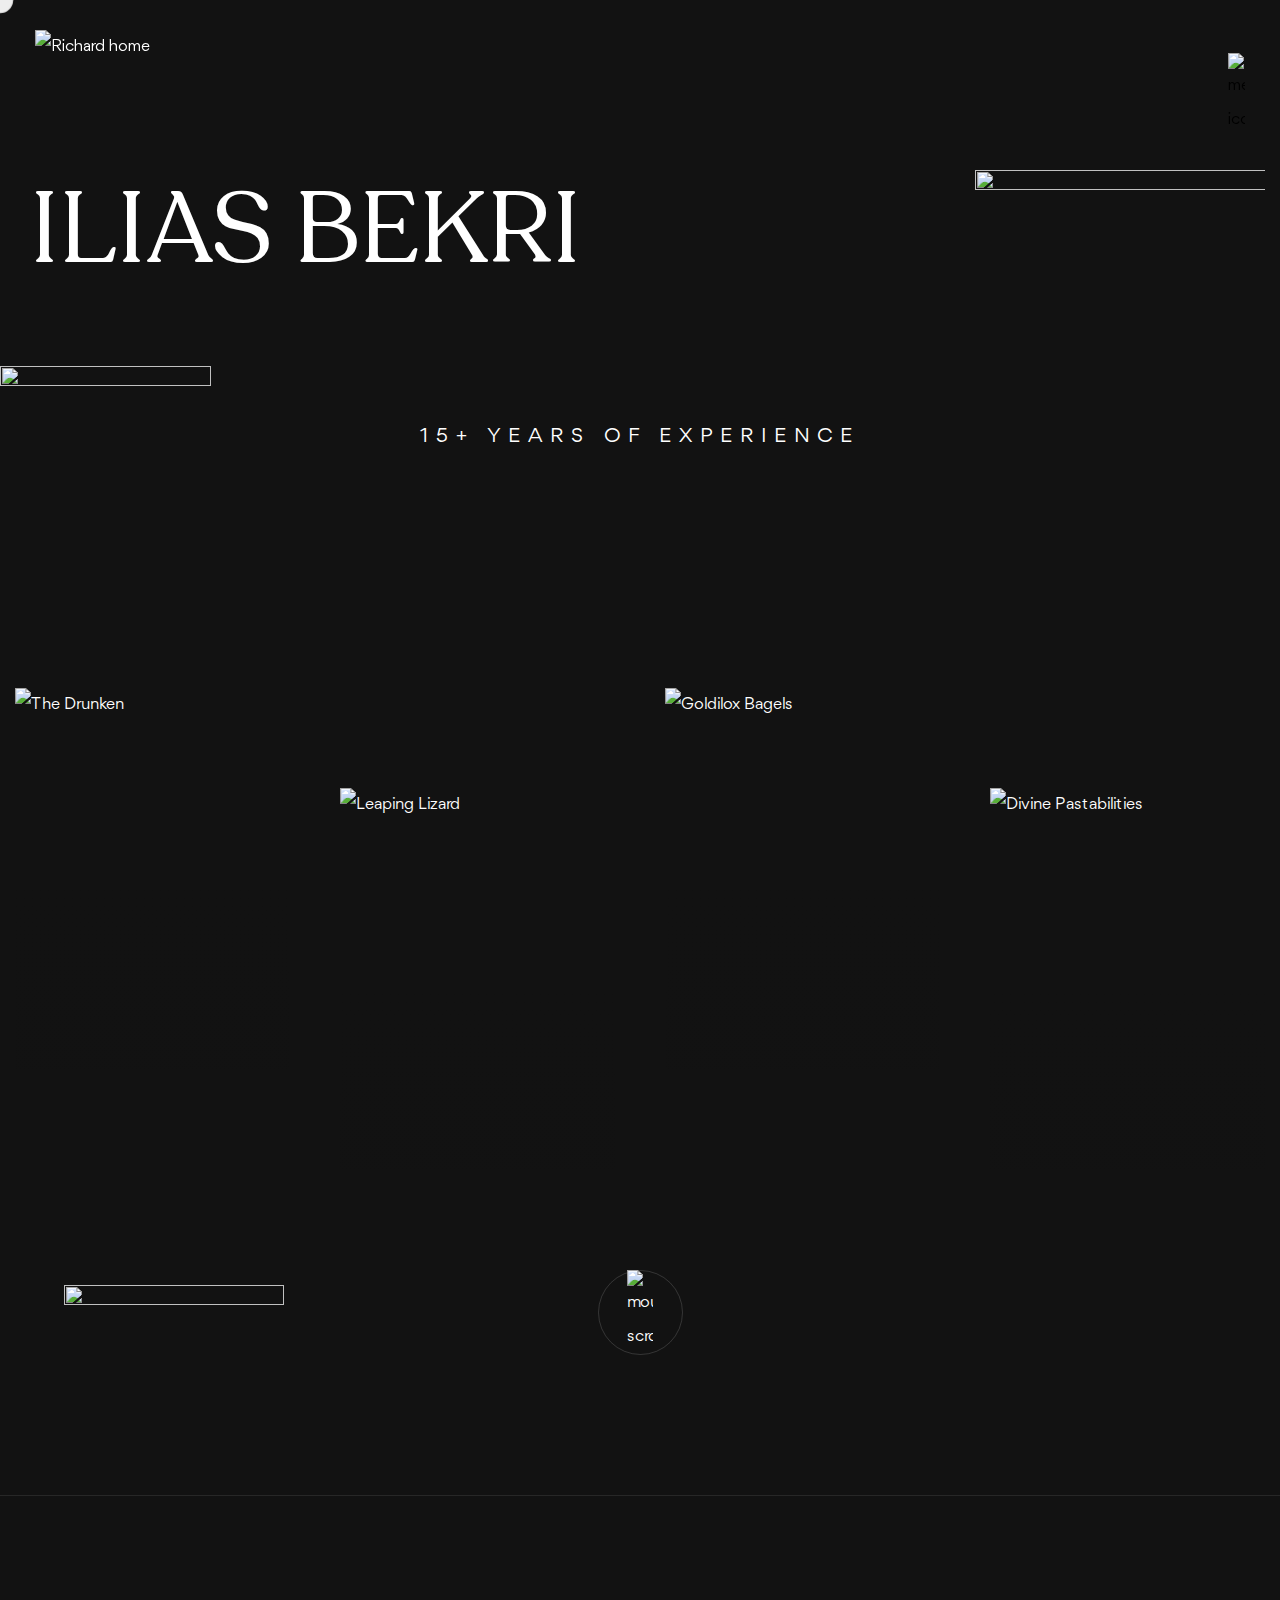
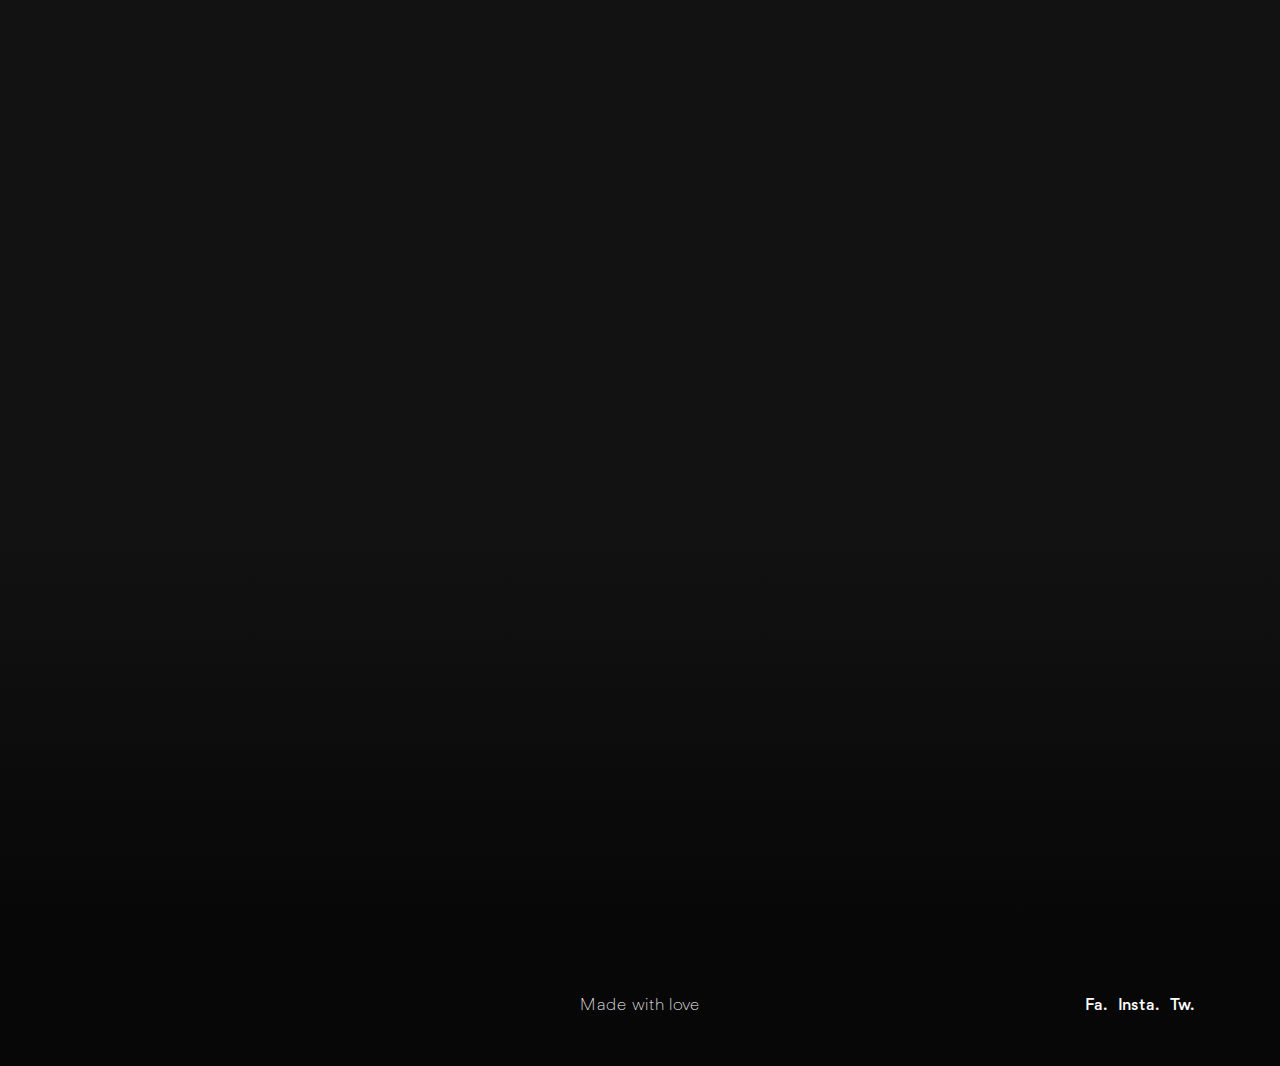
==== commit f3151c64: "Update index.html" ====
--- a/index.html
+++ b/index.html
@@ -609,11 +609,11 @@
           <figure class="about-banner" data-reveal="left">
 
             <div class="img-holder has-before" style="--width: 512; --height: 684;">
-              <img src="https://github.com/codewithsadee/richard-ryan/blob/master/assets/images/about-banner.jpg?raw=true" width="512" height="684" loading="lazy" alt="Riachard Ryan"
+              <img src="https://github.com/EliasAndEllis/ILIAS-BEKRI/blob/main/Untitled%20(500%20x%20500%20px).png?raw=true" width="512" height="684" loading="lazy" alt="Riachard Ryan"
                 class="img-cover">
             </div>
 
-            <img src="https://github.com/codewithsadee/richard-ryan/blob/master/assets/images/about-shape-1.png?raw=true" width="178" height="178" loading="lazy" alt=""
+            <img src="https://github.com/EliasAndEllis/ILIAS-BEKRI/blob/main/Dark%20Green%20and%20Gold%20Elegant%20Financial%20Consultant%20Finance%20Logo%20(40%20x%2040%20px)%20(150%20x%20150%20px)%20(100%20x%20100%20px).png?raw=true" width="5" height="5" loading="lazy" alt=""
               class="shape shape-1">
 
             <img src="https://raw.githubusercontent.com/codewithsadee/richard-ryan/a9a6306c7100e9445305773309c11869b19723a8/assets/images/about-shape-2.svg" width="659" height="653" loading="lazy" alt=""
--- a/assets/css/style.css
+++ b/assets/css/style.css
@@ -211,7 +211,6 @@
 
 .img-holder {
   aspect-ratio: var(--width) / var(--height);
-  background-color: var(--jet-1);
   overflow: hidden;
 }
 
